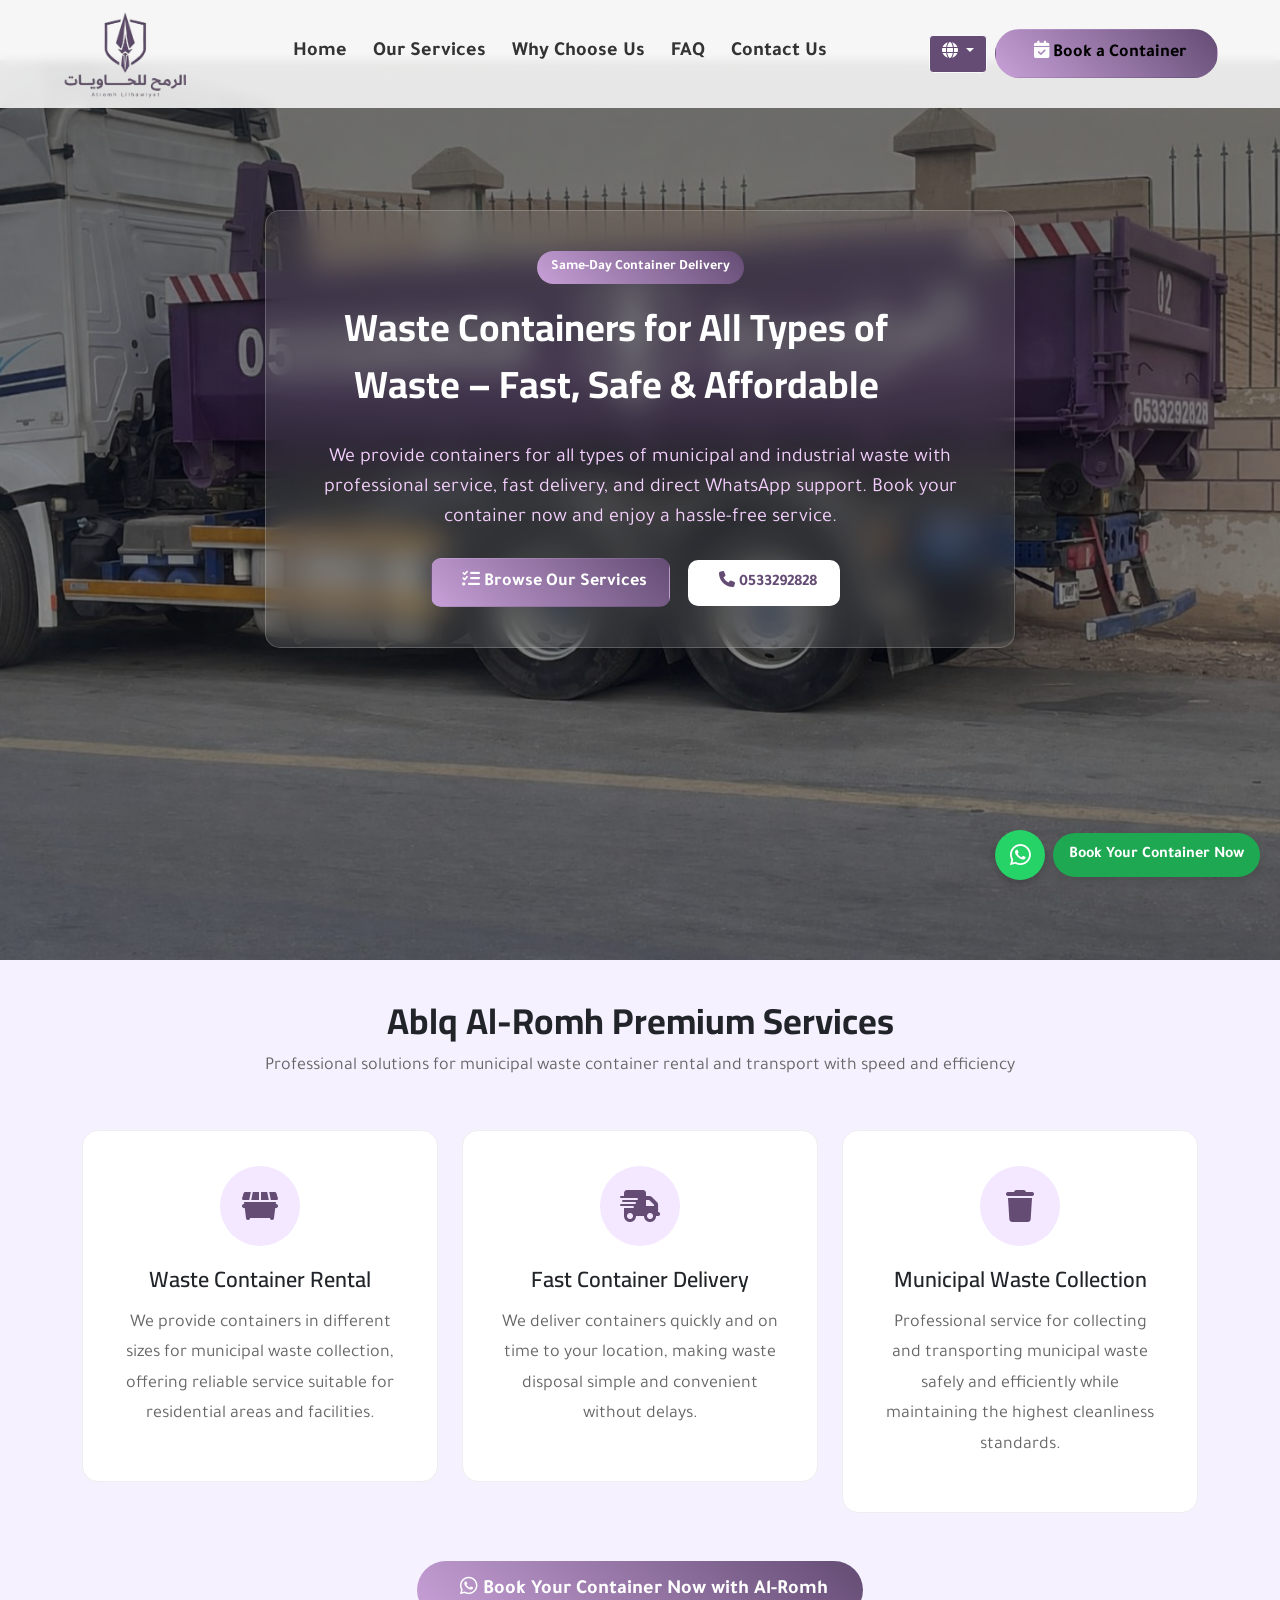
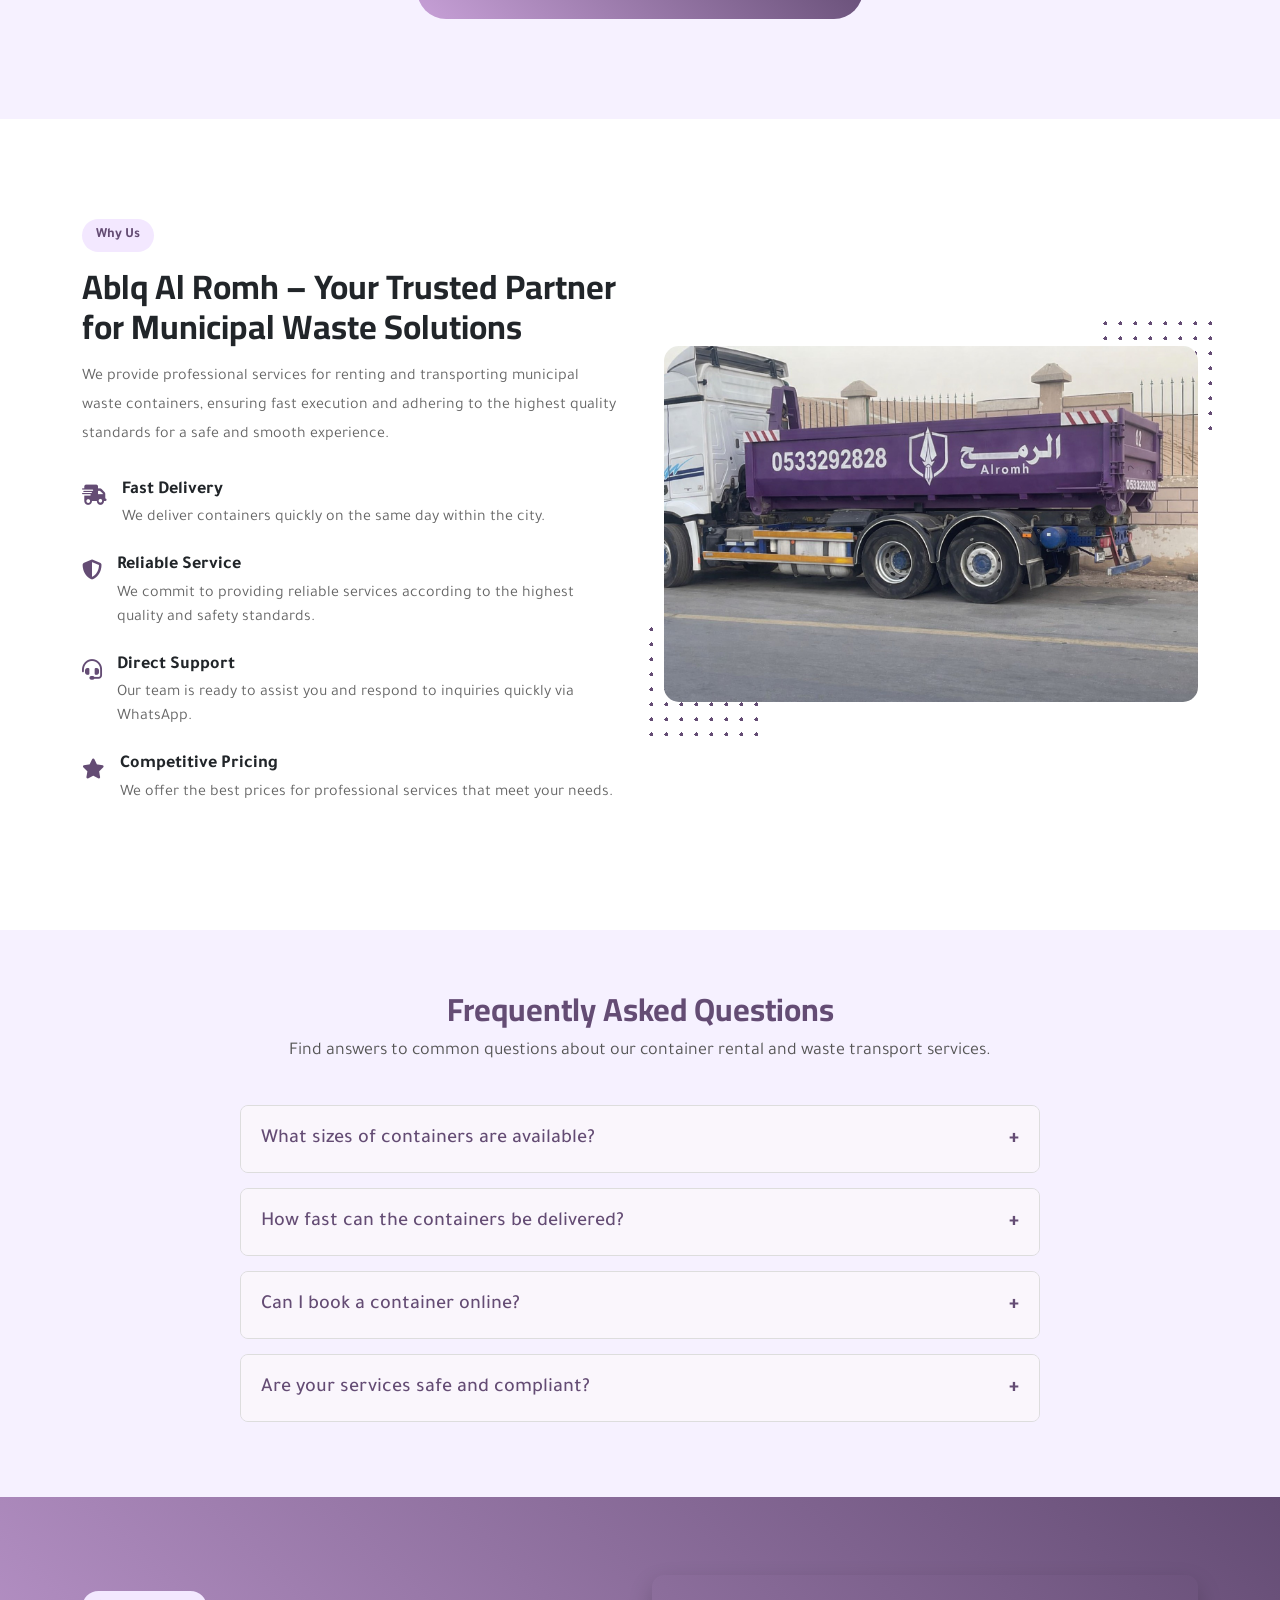
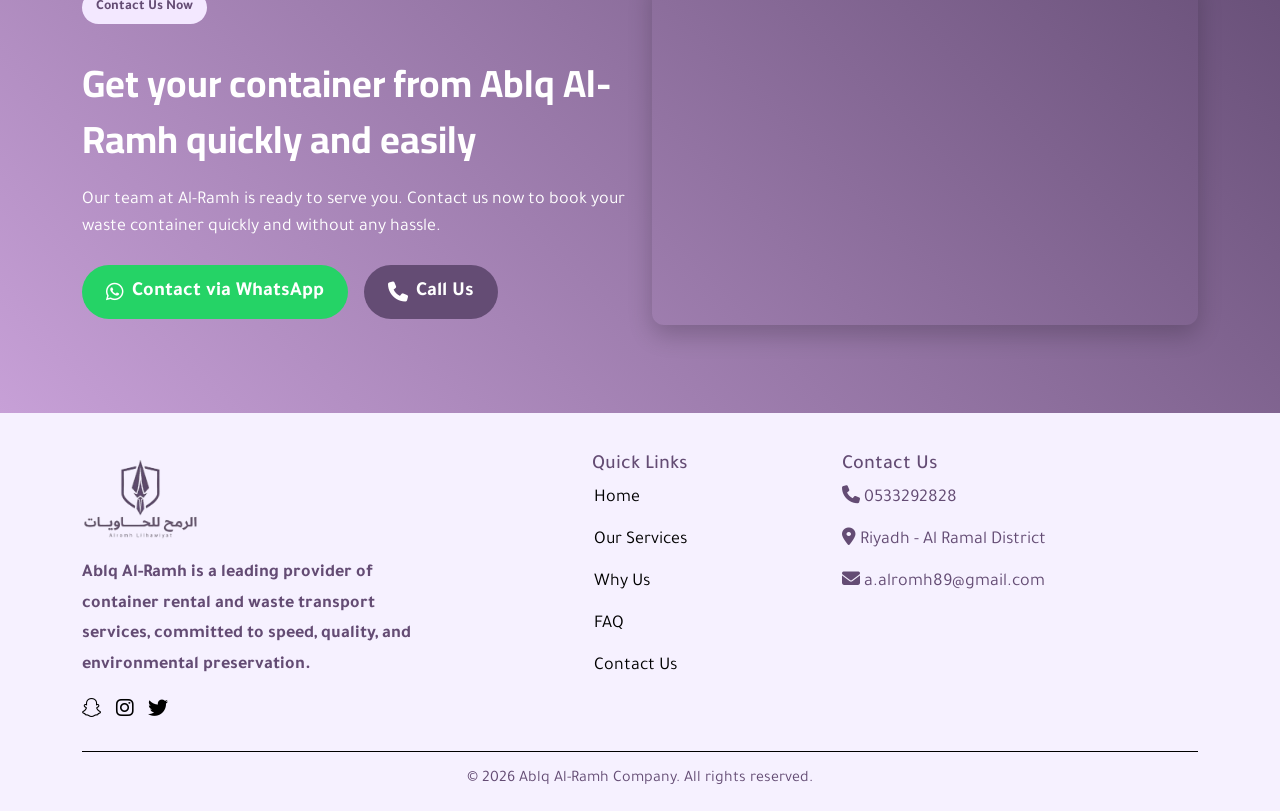
==== en.html @ 947ab0e3 "ablq alromh landing page" ====
<!doctype html>
<html lang="en" dir="ltr">

<head>
    <meta charset="UTF-8" />
    <meta name="viewport" content="width=device-width, initial-scale=1.0" />

    <title>
        Waste Container Rental in Riyadh | Fast Waste Removal Containers
    </title>

    <meta name="robots" content="index, follow" />
    <meta name="description"
        content="Waste container rental in Riyadh for construction, municipal, and industrial waste. Same-day delivery and competitive prices. Contact us now via WhatsApp to book your container." />
    <meta name="keywords"
        content="waste container rental Riyadh, waste containers Riyadh, construction waste containers Riyadh, waste removal containers Saudi Arabia" />
    <meta name="telephone" content="+966533292828" />
    <meta property="og:title" content="Waste Container Rental in Riyadh" />
    <meta property="og:description"
        content="Fast and reliable waste container rental service in Riyadh with same-day delivery and competitive prices." />
    <meta property="og:image" content="https://alromhwaste.com/images/hero_img.jpeg" />
    <meta property="og:url" content="https://alromhwaste.com/en" />
    <meta property="og:type" content="website" />

    <link rel="canonical" href="https://alromhwaste.com/en" />
    <link rel="icon" href="images/logo2.png" type="image/png" />

    <meta name="geo.region" content="SA-RI" />
    <meta name="geo.placename" content="Riyadh" />
    <meta name="geo.position" content="24.876417;46.844833" />
    <meta name="ICBM" content="24.876417, 46.844833" />

    <link rel="stylesheet" href="../css/aos.css" />
    <link rel="stylesheet" href="../css/bootstrap.min.css" />
    <link rel="stylesheet" href="../css/all.min.css" />
    <link rel="stylesheet" href="../css/style.css" />
    <link rel="alternate" hreflang="en" href="https://alromhwaste.com/en" />
    <link rel="alternate" hreflang="ar" href="https://alromhwaste.com" />
    <link href="https://cdnjs.cloudflare.com/ajax/libs/font-awesome/6.5.0/css/all.min.css" rel="stylesheet" />

    <link rel="stylesheet" href="https://cdnjs.cloudflare.com/ajax/libs/animate.css/4.1.1/animate.min.css" media="print"
        onload="this.media = 'all'" />

    <noscript>
        <link rel="stylesheet" href="https://cdnjs.cloudflare.com/ajax/libs/animate.css/4.1.1/animate.min.css" />
    </noscript>

    <link
        href="https://fonts.googleapis.com/css2?family=Cairo:wght@400;600;700&family=Tajawal:wght@400;500&display=swap"
        rel="stylesheet" />

    <!-- Local Business Schema -->

    <script type="application/ld+json">
      {
        "@context": "https://schema.org",
        "@type": "LocalBusiness",
        "name": "Al Romh Waste Containers",
        "serviceType": "Waste Container Rental",
        "url": "https://alromhwaste.com",
        "logo": "https://alromhwaste.com/images/logo2.png",
        "telephone": "+966533292828",
        "address": {
          "@type": "PostalAddress",
          "addressLocality": "Riyadh",
          "addressCountry": "SA"
        },
        "geo": {
          "@type": "GeoCoordinates",
          "latitude": "24.876417",
          "longitude": "46.844833"
        },
        "contactPoint": {
          "@type": "ContactPoint",
          "telephone": "+966533292828",
          "contactType": "customer service",
          "availableLanguage": ["Arabic", "English"]
        },
        "sameAs": ["https://wa.me/966533292828"]
      }
    </script>

    <!-- FAQ Schema -->

    <script type="application/ld+json">
      {
        "@context": "https://schema.org",
        "@type": "FAQPage",
        "mainEntity": [
          {
            "@type": "Question",
            "name": "How much does it cost to rent a waste container in Riyadh?",
            "acceptedAnswer": {
              "@type": "Answer",
              "text": "Waste container rental prices depend on the container size and the type of waste. Contact us via WhatsApp for an exact quote."
            }
          },
          {
            "@type": "Question",
            "name": "Do you provide same-day container delivery?",
            "acceptedAnswer": {
              "@type": "Answer",
              "text": "Yes, we provide same-day container delivery within Riyadh."
            }
          },
          {
            "@type": "Question",
            "name": "What types of waste can you remove?",
            "acceptedAnswer": {
              "@type": "Answer",
              "text": "We handle construction waste, municipal waste, and industrial waste."
            }
          }
        ]
      }
    </script>
</head>

<body>
    <!------------------------------ start navbar section ---------------------------------->
    <div class="nav-contant">
        <div class="container">
            <nav class="navbar navbar-expand-lg bg-body-tertiary">
                <div class="container-fluid">
                    <img src="images/logo2.png" alt="" class="logo" />

                    <button class="navbar-toggler" type="button" data-bs-toggle="collapse"
                        data-bs-target="#navbarSupportedContent" aria-controls="navbarSupportedContent"
                        aria-expanded="false" aria-label="Toggle navigation">
                        <span class="navbar-toggler-icon">
                            <i class="fa-solid fa-bars"></i>
                        </span>
                    </button>

                    <div class="collapse navbar-collapse" id="navbarSupportedContent">
                        <ul class="navbar-nav mb-2 mb-lg-0 mx-auto">
                            <li class="nav-item">
                                <a class="nav-link active" id="homes" aria-current="page"
                                    href="#landing_content">Home</a>
                            </li>

                            <li class="nav-item">
                                <a class="nav-link" href="#our_services" id="services">Our Services</a>
                            </li>

                            <li class="nav-item">
                                <a class="nav-link" href="#why_us" id="our_why_us">Why Choose Us</a>
                            </li>

                            <li class="nav-item">
                                <a class="nav-link" href="#faq" id="our_faq"> FAQ </a>
                            </li>

                            <li class="nav-item">
                                <a class="nav-link" href="#contact" id="our_contact">
                                    Contact Us
                                </a>
                            </li>
                        </ul>

                        <div class="d-flex align-items-center gap-2">
                            <div class="dropdown">
                                <button class="btn btn-light dropdown-toggle" data-bs-toggle="dropdown">
                                    <i class="fa-solid fa-globe"></i>
                                </button>

                                <ul class="dropdown-menu">
                                    <li>
                                        <a class="dropdown-item" href="index.html">العربية</a>
                                    </li>
                                    <li><a class="dropdown-item" href="en.html">English</a></li>
                                </ul>
                            </div>

                            <a href="https://wa.me/966533292828" class="cta-btn">
                                <i class="fa-solid fa-calendar-check"></i>
                                Book a Container
                            </a>
                        </div>
                    </div>
                </div>
            </nav>
        </div>
    </div>
    <!------------------------------ end navbar section ---------------------------------->

    <!------------------------------ start hero section ---------------------------------->
    <div class="hero_section" id="landing_content">
        <div class="hero_contant">
            <div class="container">
                <div class="row align-items-center">
                    <div class="col-lg-12 d-flex align-items-center justify-content-center text-center flex-column">
                        <div class="hero-text-box">
                            <div class="hero-badge">Same-Day Container Delivery</div>

                            <h1 class="hero-title">
                                Waste Containers for All Types of Waste – Fast, Safe &
                                Affordable
                            </h1>

                            <p class="hero-subtitle">
                                We provide containers for all types of municipal and
                                industrial waste with professional service, fast delivery, and
                                direct WhatsApp support. Book your container now and enjoy a
                                hassle-free service.
                            </p>

                            <div
                                class="hero_tag_container d-flex align-items-center justify-content-center text-center gap-2">
                                <a href="https://wa.me/971554944405" class="cta-btn hero-cta">
                                    <i class="fa-solid fa-list-check"></i>
                                    Browse Our Services
                                </a>

                                <a href="tel:0533292828" class="hero-secondary-btn">
                                    <i class="fa-solid fa-phone"></i>
                                    0533292828
                                </a>
                            </div>
                        </div>
                    </div>
                </div>
            </div>
        </div>
    </div>
    <!------------------------------ end hero section ---------------------------------->

    <!------------------------------ start services section ---------------------------------->
    <section class="services-section" id="our_services">
        <div class="container">
            <div class="section-title text-center">
                <h2>Ablq Al-Romh Premium Services</h2>
                <p>
                    Professional solutions for municipal waste container rental and
                    transport with speed and efficiency
                </p>
            </div>

            <div class="row g-4">
                <!-- Service 1 -->

                <div class="col-lg-4 col-md-6">
                    <div class="service-card">
                        <div class="service-icon">
                            <i class="fa-solid fa-dumpster"></i>
                        </div>

                        <h3>Waste Container Rental</h3>

                        <p>
                            We provide containers in different sizes for municipal waste
                            collection, offering reliable service suitable for residential
                            areas and facilities.
                        </p>
                    </div>
                </div>

                <!-- Service 2 -->

                <div class="col-lg-4 col-md-6">
                    <div class="service-card">
                        <div class="service-icon">
                            <i class="fa-solid fa-truck-fast"></i>
                        </div>

                        <h3>Fast Container Delivery</h3>

                        <p>
                            We deliver containers quickly and on time to your location,
                            making waste disposal simple and convenient without delays.
                        </p>
                    </div>
                </div>

                <!-- Service 3 -->

                <div class="col-lg-4 col-md-6">
                    <div class="service-card">
                        <div class="service-icon">
                            <i class="fa-solid fa-trash"></i>
                        </div>

                        <h3>Municipal Waste Collection</h3>

                        <p>
                            Professional service for collecting and transporting municipal
                            waste safely and efficiently while maintaining the highest
                            cleanliness standards.
                        </p>
                    </div>
                </div>
            </div>

            <div class="text-center mt-5">
                <a href="https://wa.me/966533292828" class="book-btn">
                    <i class="fa-brands fa-whatsapp"></i>
                    Book Your Container Now with Al-Romh
                </a>
            </div>
        </div>
    </section>
    <!------------------------------ end services section ---------------------------------->

    <!------------------------------ start why-us section ---------------------------------->
    <section class="why-us-section" id="why_us">
        <div class="container">
            <div class="row align-items-center g-5">
                <div class="col-lg-6">
                    <div class="why-text">
                        <span class="section-badge">Why Us</span>

                        <h2 class="why-title">
                            Ablq Al Romh – Your Trusted Partner for Municipal Waste
                            Solutions
                        </h2>

                        <p class="why-description">
                            We provide professional services for renting and transporting
                            municipal waste containers, ensuring fast execution and adhering
                            to the highest quality standards for a safe and smooth
                            experience.
                        </p>

                        <ul class="why-list">
                            <li>
                                <i class="fa-solid fa-truck-fast"></i>
                                <div>
                                    <h4>Fast Delivery</h4>
                                    <p>
                                        We deliver containers quickly on the same day within the
                                        city.
                                    </p>
                                </div>
                            </li>

                            <li>
                                <i class="fa-solid fa-shield-halved"></i>
                                <div>
                                    <h4>Reliable Service</h4>
                                    <p>
                                        We commit to providing reliable services according to the
                                        highest quality and safety standards.
                                    </p>
                                </div>
                            </li>

                            <li>
                                <i class="fa-solid fa-headset"></i>
                                <div>
                                    <h4>Direct Support</h4>
                                    <p>
                                        Our team is ready to assist you and respond to inquiries
                                        quickly via WhatsApp.
                                    </p>
                                </div>
                            </li>

                            <li>
                                <i class="fa-solid fa-star"></i>
                                <div>
                                    <h4>Competitive Pricing</h4>
                                    <p>
                                        We offer the best prices for professional services that
                                        meet your needs.
                                    </p>
                                </div>
                            </li>
                        </ul>
                    </div>
                </div>

                <div class="col-lg-6">
                    <div class="why-image">
                        <img src="images/hero_img.jpeg" alt="Waste Containers Transport" />
                    </div>
                </div>
            </div>
        </div>
    </section>
    <!------------------------------ end why-us section ---------------------------------->

    <!------------------------------ start faq section ---------------------------------->
    <section class="faq-section" id="faq">
        <div class="container">
            <div class="section-title text-center">
                <h2>Frequently Asked Questions</h2>
                <p>
                    Find answers to common questions about our container rental and
                    waste transport services.
                </p>
            </div>

            <div class="faq-wrapper">
                <div class="faq-item">
                    <button class="faq-question">
                        What sizes of containers are available?
                        <span class="faq-icon">+</span>
                    </button>
                    <div class="faq-answer">
                        We offer a variety of container sizes suitable for small to large
                        municipal waste needs. Contact us to choose the best option for
                        your project.
                    </div>
                </div>

                <div class="faq-item">
                    <button class="faq-question">
                        How fast can the containers be delivered?
                        <span class="faq-icon">+</span>
                    </button>
                    <div class="faq-answer">
                        Our team delivers containers on the same day within the city,
                        ensuring quick and reliable service.
                    </div>
                </div>

                <div class="faq-item">
                    <button class="faq-question">
                        Can I book a container online?
                        <span class="faq-icon">+</span>
                    </button>
                    <div class="faq-answer">
                        Yes! You can book your container directly via WhatsApp or our
                        online booking system, hassle-free.
                    </div>
                </div>

                <div class="faq-item">
                    <button class="faq-question">
                        Are your services safe and compliant?
                        <span class="faq-icon">+</span>
                    </button>
                    <div class="faq-answer">
                        Absolutely. We follow the highest safety standards and ensure all
                        waste is handled professionally and securely.
                    </div>
                </div>
            </div>
        </div>
    </section>
    <!------------------------------ end faq section ---------------------------------->

    <!------------------------------ start contact section ---------------------------------->
    <section class="contact-section" id="contact">
        <div class="contact-bg">
            <div class="container py-5">
                <div class="row align-items-center g-4">
                    <div class="col-lg-6 text-white">
                        <span class="section-badge">Contact Us Now</span>

                        <h2 class="contact-title mt-3">
                            Get your container from Ablq Al-Ramh quickly and easily
                        </h2>

                        <p class="contact-subtitle mb-4">
                            Our team at Al-Ramh is ready to serve you. Contact us now to
                            book your waste container quickly and without any hassle.
                        </p>

                        <div
                            class=" hero_tag_container d-flex justify-content-center justify-content-lg-start gap-3 flex-wrap">
                            <a href="https://wa.me/966533292828" target="_blank" class="contact-btn whatsapp-btn">
                                <i class="fab fa-whatsapp"></i> Contact via WhatsApp
                            </a>

                            <a href="tel:0533292828" class="contact-btn phone-btn">
                                <i class="fa-solid fa-phone"></i> Call Us
                            </a>
                        </div>
                    </div>

                    <div class="col-lg-6">
                        <div class="map-box">
                            <iframe
                                src="https://www.google.com/maps/embed?pb=!1m13!1m8!1m3!1d14478.518658869321!2d46.846078!3d24.876495!3m2!1i1024!2i768!4f13.1!3m2!1m1!2zMjTCsDUyJzM1LjEiTiA0NsKwNTAnNDEuNCJF!5e0!3m2!1sar!2sus!4v1774779517682!5m2!1sar!2sus"
                                width="100%" height="350" style="border: 0; border-radius: 12px" allowfullscreen=""
                                loading="lazy" referrerpolicy="no-referrer-when-downgrade">
                            </iframe>
                        </div>
                    </div>
                </div>
            </div>
        </div>
    </section>
    <!------------------------------ end contact section ---------------------------------->

    <!------------------------------ start footer section ---------------------------------->
    <footer class="footer-section">
        <div class="container">
            <div class="row g-4">
                <div class="col-lg-4 col-md-6">
                    <div class="footer-about mobile_footer">
                        <img src="images/logo2.png" alt="Al-Ramh Company" class="footer-logo" />
                        <p>
                            Ablq Al-Ramh is a leading provider of container rental and waste
                            transport services, committed to speed, quality, and
                            environmental preservation.
                        </p>
                        <div class="footer-socials">
                            <a href="#"><i class="fab fa-snapchat"></i></a>
                            <a href="#"><i class="fab fa-instagram"></i></a>
                            <a href="#"><i class="fab fa-twitter"></i></a>
                        </div>
                    </div>
                </div>

                <div class="col-lg-4 col-md-6 d-flex align-items-center flex-column">
                    <h5>Quick Links</h5>
                    <ul class="footer-links">
                        <li><a href="#landing_content">Home</a></li>
                        <li><a href="#our_services">Our Services</a></li>
                        <li><a href="#why_us">Why Us</a></li>
                        <li><a href="#faq">FAQ</a></li>
                        <li><a href="#contact">Contact Us</a></li>
                    </ul>
                </div>

                <div class="col-lg-4 col-md-6 mobile_footer">
                    <h5>Contact Us</h5>
                    <ul class="footer-contact">
                        <li><i class="fa-solid fa-phone"></i> 0533292828</li>
                        <li>
                            <i class="fa-solid fa-map-marker-alt"></i> Riyadh - Al Ramal
                            District
                        </li>
                        <li><i class="fa-solid fa-envelope"></i> a.alromh89@gmail.com</li>
                    </ul>
                </div>
            </div>

            <div class="footer-bottom text-center mt-4">
                &copy; 2026 Ablq Al-Ramh Company. All rights reserved.
            </div>
        </div>
    </footer>
    <!------------------------------ end footer section ---------------------------------->

    <!------------------------------ start whatsapp icon section ---------------------------------->
    <div class="whatsapp-wrapper-en d-flex align-items-center gap-2">
        <a href="https://wa.me/966533292828" target="_blank" class="whatsapp-icon">
            <i class="fab fa-whatsapp"></i>
        </a>
        <a href="https://wa.me/966533292828" target="_blank" class="whatsapp-text-box">
            Book Your Container Now
        </a>
    </div>
    <!------------------------------ end whatsapp icon section ---------------------------------->

    <script src="js/bootstrap.bundle.min.js"></script>
    <script src="https://cdnjs.cloudflare.com/ajax/libs/wow/1.1.2/wow.min.js"></script>
    <script>
        new WOW().init();
    </script>
    <script>
        const faqItems = document.querySelectorAll(".faq-item");
        faqItems.forEach((item) => {
            const question = item.querySelector(".faq-question");
            question.addEventListener("click", () => {
                faqItems.forEach((otherItem) => {
                    if (otherItem !== item) otherItem.classList.remove("active");
                });
                item.classList.toggle("active");
            });
        });
    </script>
</body>

</html>
---- css/style.css ----
* {
  margin: 0;
  padding: 0;
  box-sizing: border-box;
}

body {
  font-family: "Tajawal", sans-serif;
}

h1,
h2,
h3 {
  font-family: "Cairo", sans-serif;
}

:root {
  --secoundary-color: #644c74;
  --nav-item: #333333;
}

/* ******************** start navbar style *********************************** */
.logo {
  width: 130px;
  height: auto;
  z-index: 1;
  transition: all 0.4s ease-in-out;
}

.logo:hover {
  transform: scale(1.1) rotate(10deg);
}

.navbar {
  padding: 5px 50px;
  display: flex;
  align-items: center;
  justify-content: space-between;
  position: fixed;
  top: 0;
  left: 0;
  width: 100%;
  z-index: 999;
  background-color: rgba(245, 245, 245, 0.9);
  backdrop-filter: blur(5px);
}

.nav-item {
  padding: 0 5px;
  transition: all 0.3s ease;
  border-bottom: 3px solid transparent;
  font-size: 20px;
  font-weight: bold;
}

.nav-link {
  color: var(--nav-item);
}

.nav-link:hover {
  color: var(--nav-item);
}

.nav-item:hover {
  border-bottom: 3px solid var(--secoundary-color);
}

.nav-item.active {
  border-bottom: 3px solid var(--secoundary-color);
}

.nav-item:hover {
  cursor: pointer;
}

.nav-item.active:hover {
  border-bottom: 3px solid var(--secoundary-color);
}

.nav-link:focus {
  color: var(--secoundary-color);
}

.lang-dropdown .btn {
  border: 1px solid var(--secoundary-color);
  outline: 1px solid var(--secoundary-color);
  font-weight: 600;
}

.lang-dropdown .dropdown-item {
  text-align: center;
}

.btn-light {
  color: #ffffff;
  background-color: #644c74 !important;
  border-color: #f8f9fa;
}

.navbar-toggler-icon {
  color: var(--secoundary-color);
  font-size: 30px;
  padding: 10px;
}

.navbar-toggler:focus {
  outline: none;
  box-shadow: none;
}

.cta-btn {
  background: linear-gradient(45deg, #c7a0d7, #644c74);
  padding: 10px 30px;
  border-radius: 25px;
  color: black;
  font-weight: 600;
  text-decoration: none;
  transition: 0.3s;
  border: 1px solid transparent;
  font-size: 18px;
}

.cta-btn:hover {
  transform: scale(1.05);
  color: black;
}

.cta-btn i {
  margin-left: 8px;
  font-size: 1.1rem;
  color: white;
}

/* ******************** start hero_section style *********************************** */

.hero_contant {
  background-image: url(../images/hero_img.jpeg);
  background-size: cover;
  background-position: center;
  position: relative;
  top: 60px;
  left: 0;
  width: 100%;
  height: 100%;
  min-height: 100vh;
  z-index: 2;
  padding-top: 150px;
}

.hero_contant::after {
  content: "";
  position: absolute;
  top: 0;
  left: 0;
  width: 100%;
  height: 100%;
  background: linear-gradient(to bottom,
      rgba(0, 0, 0, 0.55),
      rgba(0, 0, 0, 0.35));
  pointer-events: none;
  z-index: -1;
}

.hero-text-box {
  background: rgba(245, 244, 244, 0.1);
  backdrop-filter: blur(15px);
  -webkit-backdrop-filter: blur(12px);

  border: 1px solid rgba(255, 255, 255, 0.2);
  box-shadow: 0 10px 30px rgba(0, 0, 0, 0.2);

  padding: 40px 50px;
  border-radius: 15px;
  max-width: 750px;
  z-index: 1;
}

.hero-badge {
  display: inline-block;
  background: linear-gradient(45deg, #c7a0d7, #644c74);
  color: white;
  padding: 6px 14px;
  border-radius: 20px;
  font-size: 14px;
  font-weight: 600;
  margin-bottom: 15px;
}

.hero-title {
  font-size: 38px;
  font-weight: 700;
  line-height: 1.5;
  color: white;
  margin-bottom: 30px;
  max-width: 600px;
}

.hero-subtitle {
  font-size: 20px;
  color: rgb(245 208 254);
  margin-bottom: 25px;
  max-width: 650px;
}

.hero-cta {
  display: inline-block;
  margin-right: 10px;
  font-weight: 600;
  text-decoration: none;
  background: linear-gradient(45deg, #c7a0d7, #644c74);
  padding: 10px 22px;
  border-radius: 10px;
  color: white;
  text-decoration: none;
  transition: 0.3s;
  border: 1px solid transparent;
}

.hero-cta:hover {
  background: white;
  color: var(--secoundary-color);
  transform: translateY(-2px) scale(1.05);
  border: 1px solid var(--secoundary-color);
}

.hero-secondary-btn {
  display: inline-block;
  margin-right: 10px;
  font-weight: 600;
  text-decoration: none;
  background: white;
  padding: 10px 22px;
  border-radius: 10px;
  color: var(--secoundary-color);
  text-decoration: none;
  transition: 0.3s;
  border: 1px solid transparent;
}

.hero-secondary-btn:hover {
  background: linear-gradient(45deg, #c7a0d7, #644c74);
  color: white;
  transform: translateY(-2px) scale(1.05);
  border: 1px solid white;
}

.hero-cta i,
.hero-secondary-btn i {
  margin-left: 8px;
}

/* ******************** start services_section style *********************************** */
.services-section {
  padding: 100px 0;
  background: #f6f1ff;
}

.section-title h2 {
  font-size: 36px;
  font-weight: 700;
  margin-bottom: 10px;
}

.section-title p {
  color: #666;
  margin-bottom: 50px;
  font-size: 18px;
}

.service-card {
  background: #fff;
  padding: 35px;
  border-radius: 16px;
  text-align: center;
  transition: 0.4s;
  border: 1px solid #eee;
  position: relative;
}

.service-icon {
  width: 80px;
  height: 80px;
  margin: auto;
  display: flex;
  align-items: center;
  justify-content: center;
  background: #f3e8ff;
  border-radius: 50%;
  font-size: 32px;
  color: #644c74;
  margin-bottom: 20px;
  transition: 0.4s;
}

.service-card h3 {
  font-size: 22px;
  margin-bottom: 15px;
  font-weight: 600;
}

.service-card p {
  color: #666;
  line-height: 1.7;
  font-size: 18px;
}

.service-card:hover {
  transform: translateY(-10px);
  box-shadow: 0 20px 45px rgba(0, 0, 0, 0.1);
}

.service-card:hover .service-icon {
  background: #644c74;
  color: #fff;
  transform: scale(1.1);
}

.book-btn {
  display: inline-block;
  padding: 14px 35px;
  border-radius: 40px;
  background: linear-gradient(45deg, #c7a0d7, #644c74);
  color: #fff;
  font-size: 20px;
  font-weight: 600;
  text-decoration: none;
  transition: 0.3s;
}

.book-btn i {
  margin-left: 8px;
}

.book-btn:hover {
  transform: translateY(-3px);
  box-shadow: 0 10px 25px rgba(147, 51, 234, 0.4);
  color: #fff;
}

/* ******************** start why-us_section style *********************************** */

.why-us-section {
  padding: 100px 0;
  background: #fff;
}

.section-badge {
  background: #f3e8ff;
  color: #644c74;
  padding: 6px 14px;
  border-radius: 20px;
  font-size: 14px;
  font-weight: 600;
  display: inline-block;
  margin-bottom: 15px;
}

.why-title {
  font-size: 34px;
  font-weight: 700;
  margin-bottom: 15px;
}

.why-description {
  color: #666;
  line-height: 1.8;
  margin-bottom: 30px;
}

.why-list {
  list-style: none;
  padding: 0;
}

.why-list li {
  display: flex;
  gap: 15px;
  margin-bottom: 25px;
}

.why-list i {
  font-size: 20px;
  color: #644c74;
  margin-top: 5px;
}

.why-list h4 {
  font-size: 18px;
  margin-bottom: 5px;
  font-weight: 600;
}

.why-list p {
  color: #666;
  margin: 0;
  font-size: 16px;
}

.why-image {
  position: relative;
}

.why-image img {
  width: 100%;
  border-radius: 15px;
  position: relative;
  z-index: 2;
}

.why-image::before {
  content: "";
  position: absolute;
  bottom: -40px;
  left: -20px;
  width: 120px;
  height: 120px;
  background-image: radial-gradient(#644c74 2px, transparent 2px);
  background-size: 15px 15px;
  z-index: 1;
}

.why-image::after {
  content: "";
  position: absolute;
  top: -30px;
  right: -20px;
  width: 120px;
  height: 120px;
  background-image: radial-gradient(#644c74 2px, transparent 2px);
  background-size: 15px 15px;
  z-index: 1;
}

/* ******************** start faq_section style *********************************** */
.faq-section {
  padding: 60px 0;
  background-color: #f6f1ff;
}

.faq-section .section-title h2 {
  font-size: 32px;
  color: #644c74;
  margin-bottom: 10px;
  font-weight: bold;
}

.faq-section .section-title p {
  color: #555;
  margin-bottom: 40px;
  font-size: 18px;
}

.faq-wrapper {
  max-width: 800px;
  margin: 0 auto;
}

.faq-item {
  border: 1px solid #ddd;
  border-radius: 8px;
  margin-bottom: 15px;
  overflow: hidden;
  background-color: #fff;
  transition: all 0.3s ease;
}

.faq-item:hover {
  box-shadow: 0 8px 20px rgba(95, 75, 139, 0.2);
}

.faq-question {
  width: 100%;
  padding: 18px 20px;
  font-size: 20px;
  font-weight: 500;
  border: none;
  background-color: #faf6fc;
  color: #644c74;
  cursor: pointer;
  display: flex;
  justify-content: space-between;
  align-items: center;
}

.faq-icon {
  font-weight: bold;
  transition: transform 0.3s ease;
  font-size: 20px;
}

.faq-answer {
  max-height: 0;
  overflow: hidden;
  padding: 0 20px;
  font-size: 16px;
  line-height: 1.6;
  color: #333;
  background-color: #fff;
  transition:
    max-height 0.4s ease,
    padding 0.4s ease;
}

.faq-item.active .faq-answer {
  padding: 15px 20px;
  max-height: 300px;
}

.faq-item.active .faq-icon {
  transform: rotate(45deg);
}

/* ******************** start contact_section style *********************************** */
.contact-bg {
  background: linear-gradient(45deg, #c7a0d7, #644c74);
  position: relative;
  z-index: 1;
  padding: 30px 0;
}

.contact-title {
  font-size: 38px;
  font-weight: bold;
  line-height: 3.5rem;
  margin-bottom: 20px;
}

.contact-subtitle {
  font-size: 18px;
}

.contact-btn {
  display: inline-flex;
  align-items: center;
  gap: 8px;
  padding: 12px 24px;
  border-radius: 50px;
  font-weight: bold;
  transition: all 0.3s ease;
  text-decoration: none;
  font-size: 20px;
}

.whatsapp-btn {
  background-color: #25d366;
  color: white;
}

.whatsapp-btn:hover {
  background-color: #1da851;
  transform: scale(1.05);
  color: white;
}

.phone-btn {
  background-color: #644c74;
  color: white;
}

.phone-btn:hover {
  background-color: #644c74;
  transform: scale(1.05);
  color: white;
}

.map-box iframe {
  width: 100%;
  height: 350px;
  border-radius: 12px;
  box-shadow: 0 10px 25px rgba(0, 0, 0, 0.2);
}

/* ******************** start footer_section style *********************************** */
.footer-section {
  background-color: #f6f1ff;
  color: #644c74;
  padding: 40px 0 20px 0;
}

.footer-logo {
  width: 120px;
  margin-bottom: 15px;
}

.footer-about p {
  font-size: 18px;
  line-height: 1.7;
  font-weight: bold;
}

.footer-socials a {
  color: black;
  margin-right: 10px;
  font-size: 20px;
  transition: all 0.3s ease;
}

.footer-socials a:hover {
  color: #8e44ad;
}

.footer-links,
.footer-contact {
  list-style: none;
  padding: 0;
  font-size: 18px;
}

.footer-links li,
.footer-contact li {
  margin-bottom: 15px;
}

.footer-links a {
  color: black;
  text-decoration: none;
  transition: color 0.3s;
}

.footer-links a:hover {
  color: #644c74;
}

.footer-bottom {
  border-top: 1px solid black;
  padding-top: 15px;
  font-size: 16px;
}

/* ******************** start whatsapp_section style *********************************** */

.whatsapp-wrapper {
  position: fixed;
  bottom: 20px;
  left: 20px;
  z-index: 999;
  direction: rtl;
}

.whatsapp-wrapper-en {
  position: fixed;
  bottom: 20px;
  right: 20px;
  z-index: 999;
  direction: ltr;
}

.whatsapp-icon {
  background-color: #25d366;
  color: white;
  width: 50px;
  height: 50px;
  border-radius: 50%;
  display: flex;
  align-items: center;
  justify-content: center;
  font-size: 24px;
  text-decoration: none;
  box-shadow: 0 4px 10px rgba(0, 0, 0, 0.2);
  transition: background 0.3s ease;
}

.whatsapp-icon:hover {
  background-color: #1da851;
  color: white;
}

.whatsapp-text-box {
  background-color: #1da851;
  color: white;
  padding: 10px 16px;
  border-radius: 25px;
  font-weight: bold;
  text-decoration: none;
  box-shadow: 0 4px 10px rgba(0, 0, 0, 0.1);
  transition: background 0.3s ease;
}

.whatsapp-text-box:hover {
  background-color: #058c37;
  color: white;
}

/* ******************** start mediaQuery for responsive style *********************************** */

@media (max-width: 767px) {
  .contact {
    margin: 15px auto;
    text-align: center;
    display: block;
    width: 60%;
  }

  .navbar>.container-fluid {
    padding: 10px 10px;
  }

  .logo {
    width: 120px;
    height: auto;
  }

  .hero-text-box {
    padding: 40px 20px;
  }

  .hero-title {
    font-size: 25px;
    max-width: 800px;
  }

  .hero-subtitle {
    font-size: 16px;
  }

  .hero_tag_container {
    flex-direction: column;
  }

  .hero_tag_container a {
    width: 100%;
    text-align: center;
  }

  .section-title h2 {
    font-size: 25px;
  }

  .why-us-section {
    padding: 60px 0;
  }

  .why-title {
    font-size: 25px;
  }

  .contact-bg {
    padding: 10px 0;
  }

  .contact-title {
    font-size: 25px;
    line-height: 2.5rem;
  }

  .contact-btn {
    justify-content: center;
  }

  .mobile_footer {
    display: flex;
    align-items: center;
    flex-direction: column;
    margin-bottom: 15px;
  }

  .footer-about p {
    text-align: center;
  }
}

@media (min-width: 768px) and (max-width: 991px) {}
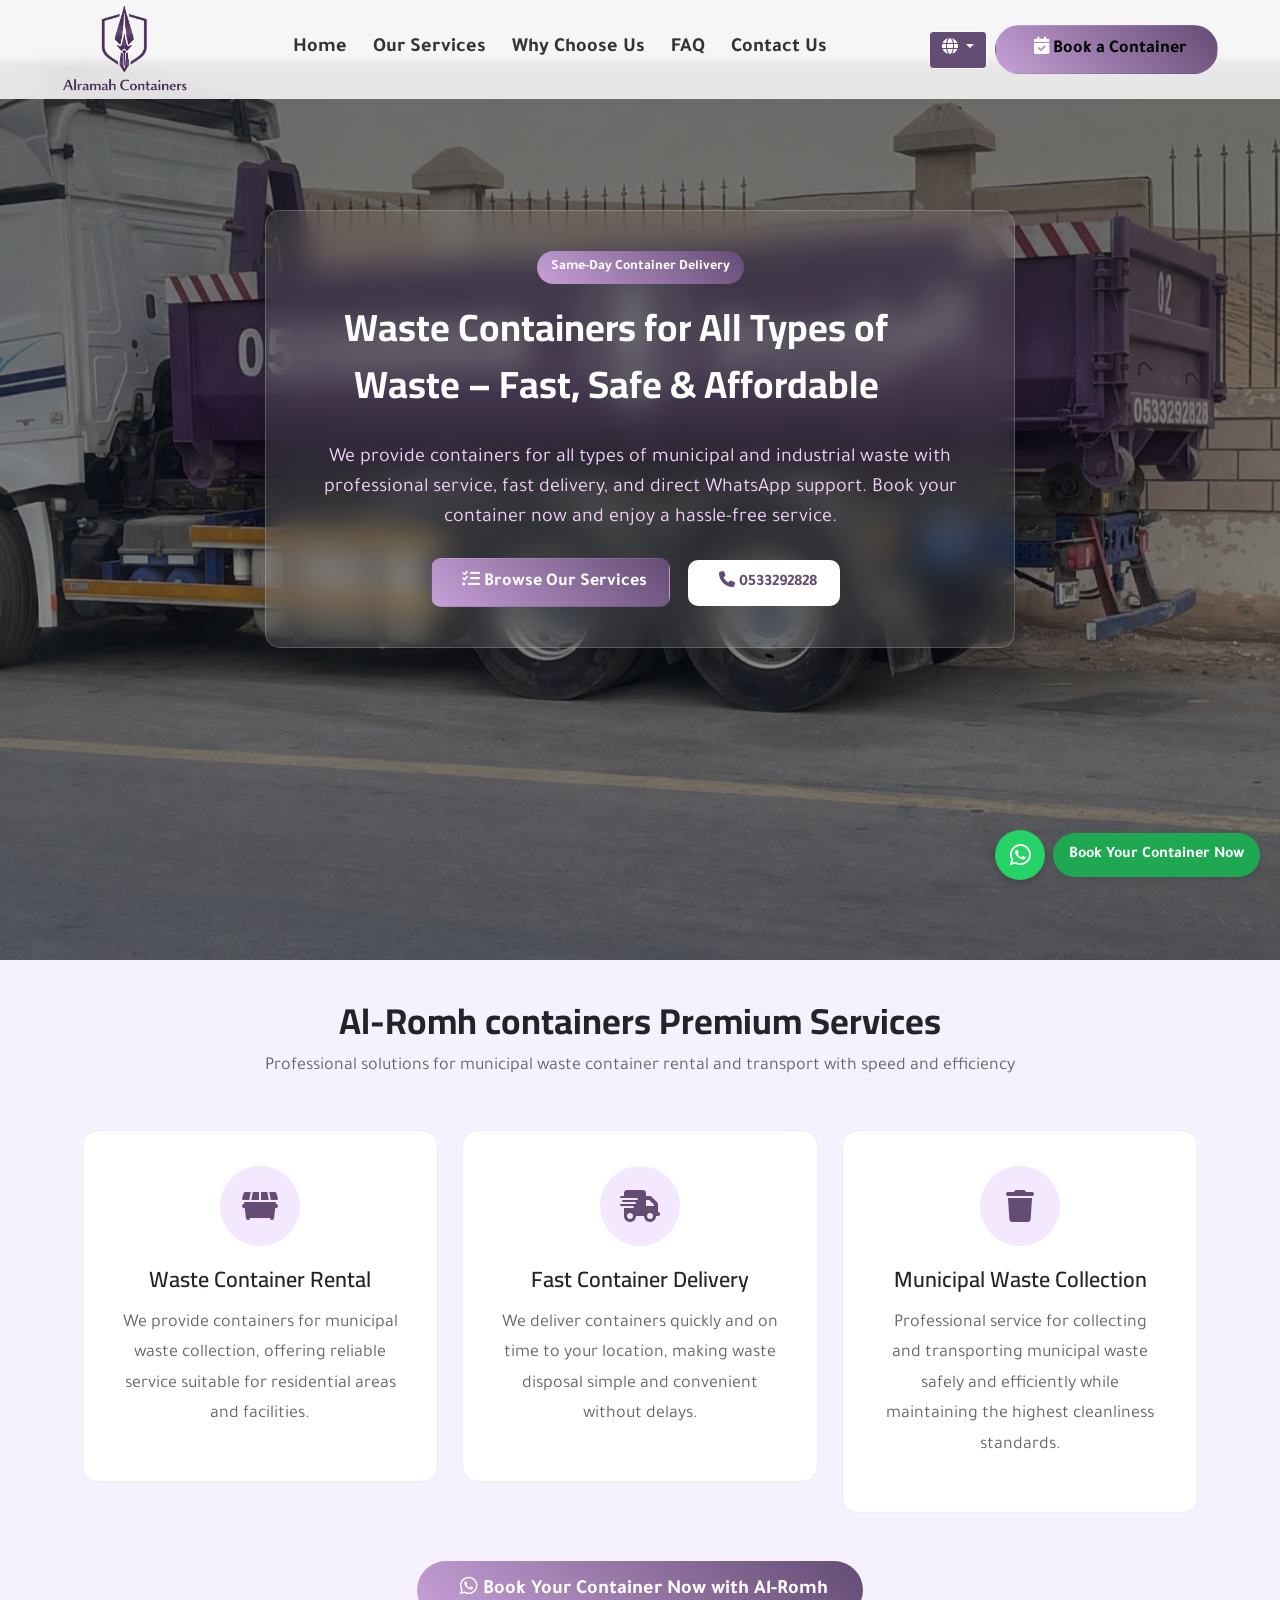
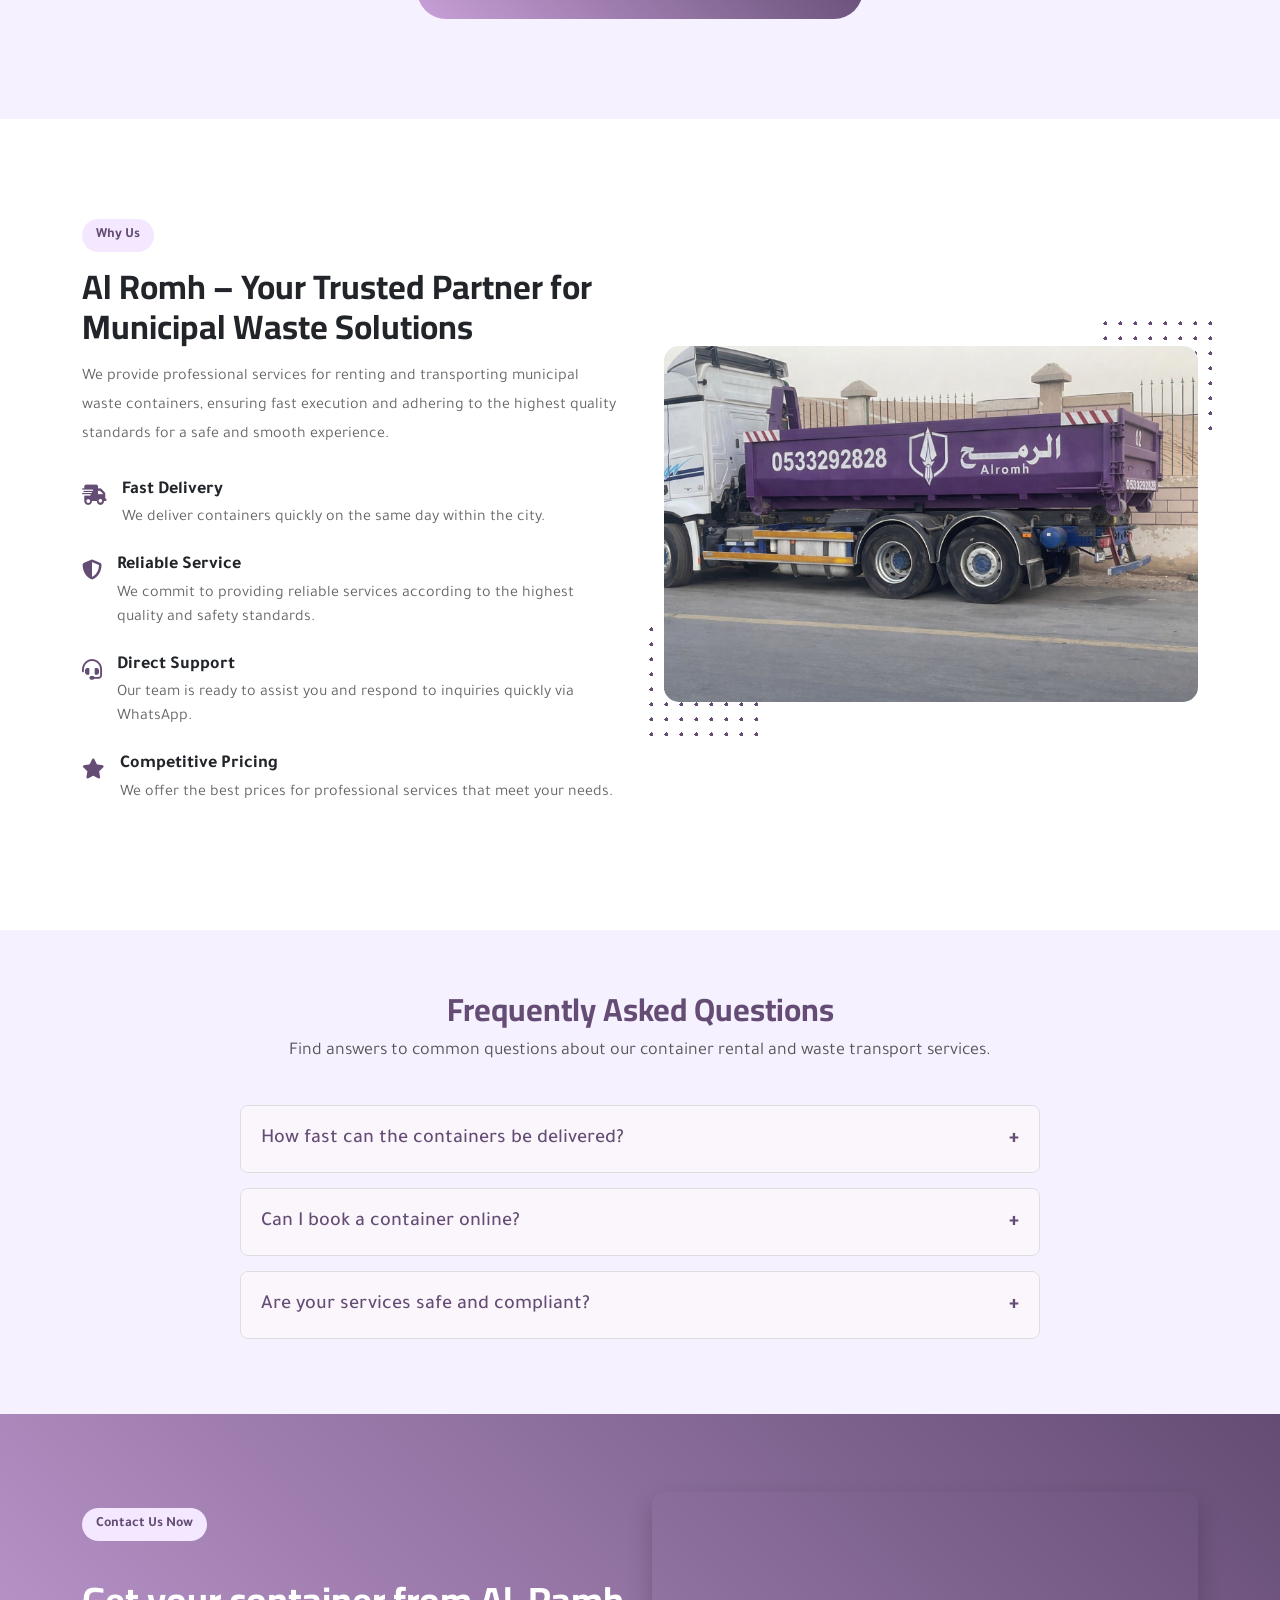
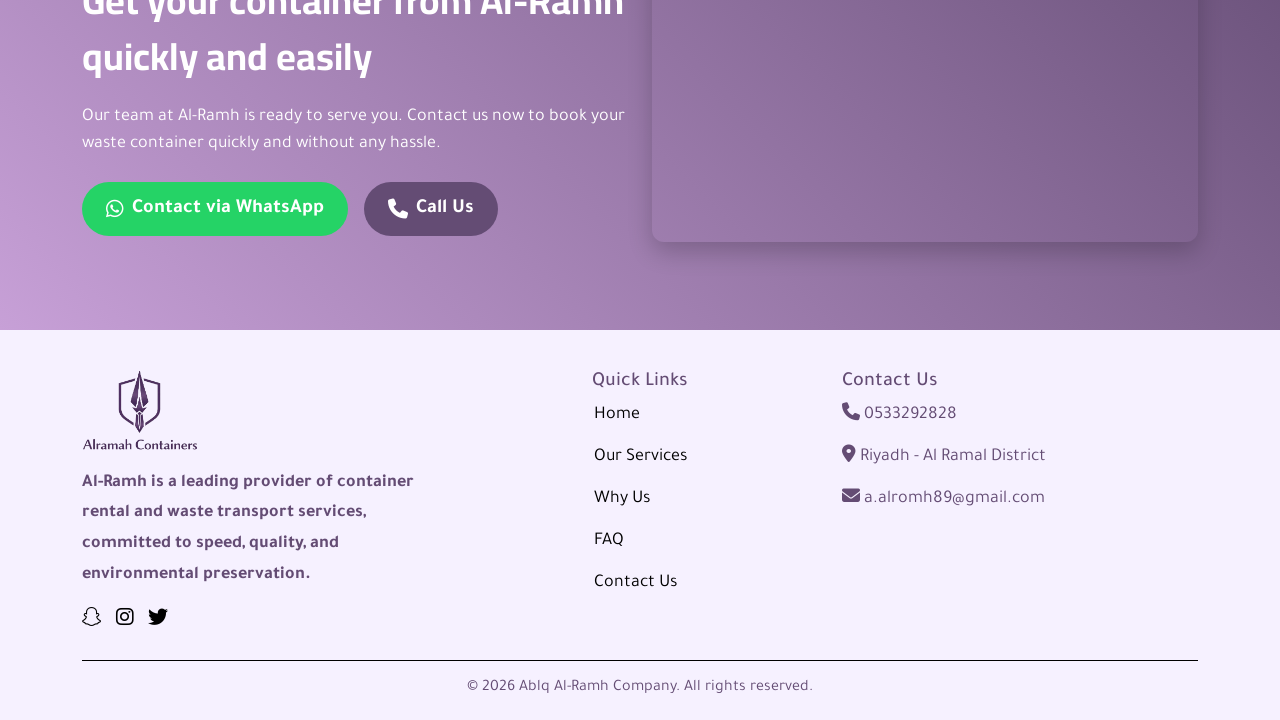
==== commit b01c9fad: "updates" ====
--- a/en.html
+++ b/en.html
@@ -122,7 +122,7 @@
         <div class="container">
             <nav class="navbar navbar-expand-lg bg-body-tertiary">
                 <div class="container-fluid">
-                    <img src="images/logo2.png" alt="" class="logo" />
+                    <img src="images/logo3.png" alt="" class="logo" />
 
                     <button class="navbar-toggler" type="button" data-bs-toggle="collapse"
                         data-bs-target="#navbarSupportedContent" aria-controls="navbarSupportedContent"
@@ -190,10 +190,10 @@
             <div class="container">
                 <div class="row align-items-center">
                     <div class="col-lg-12 d-flex align-items-center justify-content-center text-center flex-column">
-                        <div class="hero-text-box">
+                        <div class="hero-text-box wow animate__animated animate__fadeInDown">
                             <div class="hero-badge">Same-Day Container Delivery</div>
 
-                            <h1 class="hero-title">
+                            <h1 class="hero-title ">
                                 Waste Containers for All Types of Waste – Fast, Safe &
                                 Affordable
                             </h1>
@@ -229,7 +229,7 @@
     <section class="services-section" id="our_services">
         <div class="container">
             <div class="section-title text-center">
-                <h2>Ablq Al-Romh Premium Services</h2>
+                <h2> Al-Romh containers Premium Services</h2>
                 <p>
                     Professional solutions for municipal waste container rental and
                     transport with speed and efficiency
@@ -240,7 +240,7 @@
                 <!-- Service 1 -->
 
                 <div class="col-lg-4 col-md-6">
-                    <div class="service-card">
+                    <div class="service-card wow animate__animated  animate__fadeInUp">
                         <div class="service-icon">
                             <i class="fa-solid fa-dumpster"></i>
                         </div>
@@ -248,7 +248,7 @@
                         <h3>Waste Container Rental</h3>
 
                         <p>
-                            We provide containers in different sizes for municipal waste
+                            We provide containers for municipal waste
                             collection, offering reliable service suitable for residential
                             areas and facilities.
                         </p>
@@ -258,7 +258,7 @@
                 <!-- Service 2 -->
 
                 <div class="col-lg-4 col-md-6">
-                    <div class="service-card">
+                    <div class="service-card wow animate__animated  animate__fadeInUp">
                         <div class="service-icon">
                             <i class="fa-solid fa-truck-fast"></i>
                         </div>
@@ -275,7 +275,7 @@
                 <!-- Service 3 -->
 
                 <div class="col-lg-4 col-md-6">
-                    <div class="service-card">
+                    <div class="service-card wow animate__animated  animate__fadeInUp">
                         <div class="service-icon">
                             <i class="fa-solid fa-trash"></i>
                         </div>
@@ -306,11 +306,11 @@
         <div class="container">
             <div class="row align-items-center g-5">
                 <div class="col-lg-6">
-                    <div class="why-text">
+                    <div class="why-text wow animate__animated animate__fadeInLeft">
                         <span class="section-badge">Why Us</span>
 
                         <h2 class="why-title">
-                            Ablq Al Romh – Your Trusted Partner for Municipal Waste
+                             Al Romh – Your Trusted Partner for Municipal Waste
                             Solutions
                         </h2>
 
@@ -370,7 +370,7 @@
                 </div>
 
                 <div class="col-lg-6">
-                    <div class="why-image">
+                    <div class="why-image wow animate__animated animate__fadeInRight">
                         <img src="images/hero_img.jpeg" alt="Waste Containers Transport" />
                     </div>
                 </div>
@@ -391,19 +391,7 @@
             </div>
 
             <div class="faq-wrapper">
-                <div class="faq-item">
-                    <button class="faq-question">
-                        What sizes of containers are available?
-                        <span class="faq-icon">+</span>
-                    </button>
-                    <div class="faq-answer">
-                        We offer a variety of container sizes suitable for small to large
-                        municipal waste needs. Contact us to choose the best option for
-                        your project.
-                    </div>
-                </div>
-
-                <div class="faq-item">
+                    <div class="faq-item wow animate__animated  animate__flipInX">
                     <button class="faq-question">
                         How fast can the containers be delivered?
                         <span class="faq-icon">+</span>
@@ -414,7 +402,7 @@
                     </div>
                 </div>
 
-                <div class="faq-item">
+                <div class="faq-item  wow animate__animated  animate__flipInX">
                     <button class="faq-question">
                         Can I book a container online?
                         <span class="faq-icon">+</span>
@@ -425,7 +413,7 @@
                     </div>
                 </div>
 
-                <div class="faq-item">
+                <div class="faq-item  wow animate__animated  animate__flipInX">
                     <button class="faq-question">
                         Are your services safe and compliant?
                         <span class="faq-icon">+</span>
@@ -445,11 +433,11 @@
         <div class="contact-bg">
             <div class="container py-5">
                 <div class="row align-items-center g-4">
-                    <div class="col-lg-6 text-white">
+                    <div class="col-lg-6 text-white wow animate__animated  animate__zoomIn">
                         <span class="section-badge">Contact Us Now</span>
 
                         <h2 class="contact-title mt-3">
-                            Get your container from Ablq Al-Ramh quickly and easily
+                            Get your container from Al-Ramh quickly and easily
                         </h2>
 
                         <p class="contact-subtitle mb-4">
@@ -470,7 +458,7 @@
                     </div>
 
                     <div class="col-lg-6">
-                        <div class="map-box">
+                        <div class="map-box wow animate__animated  animate__zoomIn">
                             <iframe
                                 src="https://www.google.com/maps/embed?pb=!1m13!1m8!1m3!1d14478.518658869321!2d46.846078!3d24.876495!3m2!1i1024!2i768!4f13.1!3m2!1m1!2zMjTCsDUyJzM1LjEiTiA0NsKwNTAnNDEuNCJF!5e0!3m2!1sar!2sus!4v1774779517682!5m2!1sar!2sus"
                                 width="100%" height="350" style="border: 0; border-radius: 12px" allowfullscreen=""
@@ -490,9 +478,9 @@
             <div class="row g-4">
                 <div class="col-lg-4 col-md-6">
                     <div class="footer-about mobile_footer">
-                        <img src="images/logo2.png" alt="Al-Ramh Company" class="footer-logo" />
+                        <img src="images/logo3.png" alt="Al-Ramh Company" class="footer-logo" />
                         <p>
-                            Ablq Al-Ramh is a leading provider of container rental and waste
+                             Al-Ramh is a leading provider of container rental and waste
                             transport services, committed to speed, quality, and
                             environmental preservation.
                         </p>
@@ -536,7 +524,7 @@
     <!------------------------------ end footer section ---------------------------------->
 
     <!------------------------------ start whatsapp icon section ---------------------------------->
-    <div class="whatsapp-wrapper-en d-flex align-items-center gap-2">
+    <div class="whatsapp-wrapper-en d-flex align-items-center gap-2 wow animate__animated animate__bounce">
         <a href="https://wa.me/966533292828" target="_blank" class="whatsapp-icon">
             <i class="fab fa-whatsapp"></i>
         </a>
--- a/css/style.css
+++ b/css/style.css
@@ -17,6 +17,21 @@
 :root {
   --secoundary-color: #644c74;
   --nav-item: #333333;
+}
+::-webkit-scrollbar {
+  width: 15px;
+}
+
+::-webkit-scrollbar-track {
+  background-color: white;
+}
+
+::-webkit-scrollbar-thumb {
+  background-color: var(--secoundary-color);
+}
+
+::-webkit-scrollbar-thumb:hover {
+  background-color: var(--secoundary-color);
 }
 
 /* ******************** start navbar style *********************************** */
@@ -759,4 +774,17 @@
   }
 }
 
-@media (min-width: 768px) and (max-width: 991px) {}+@media (min-width: 768px) and (max-width: 991px) {}
+html, body {
+  overflow-x: hidden;
+}
+
+img {
+  max-width: 100%;
+}
+
+@media (max-width: 767px) {
+  .navbar {
+    padding: 5px 15px;
+  }
+}
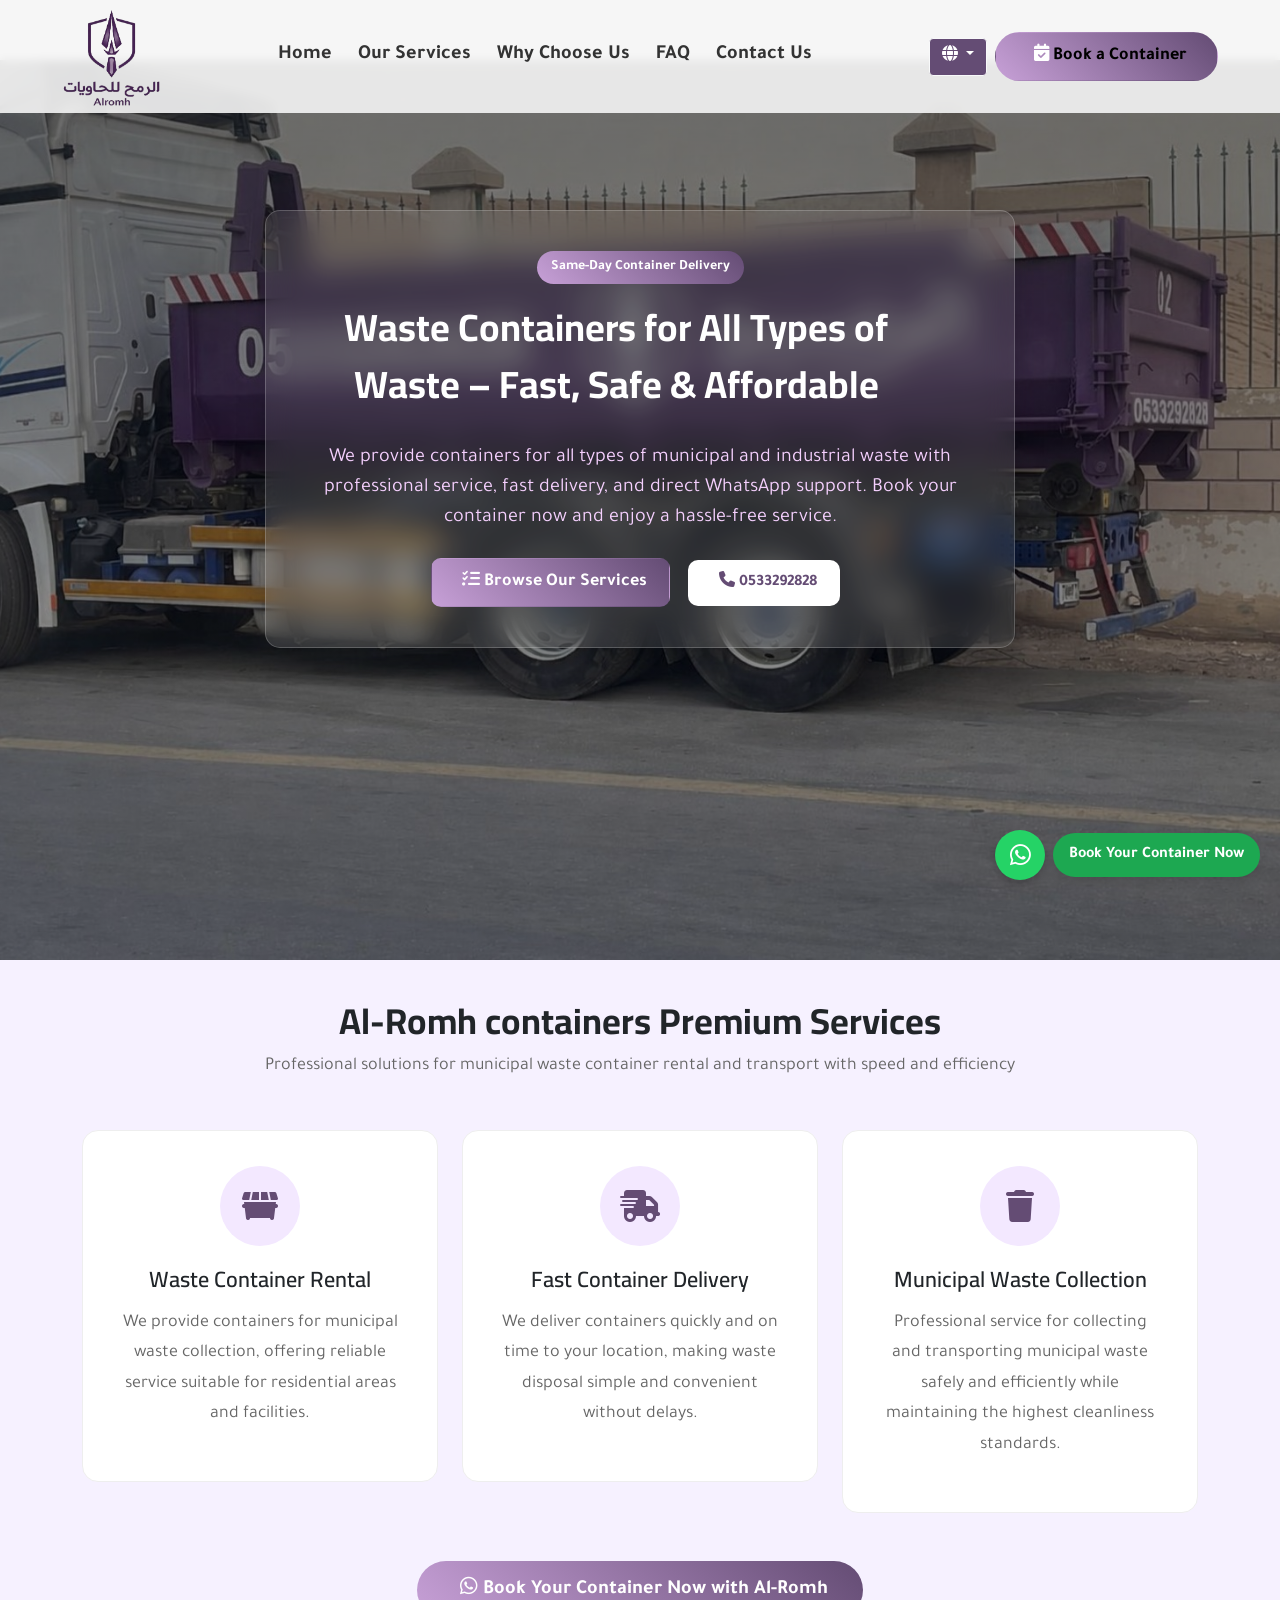
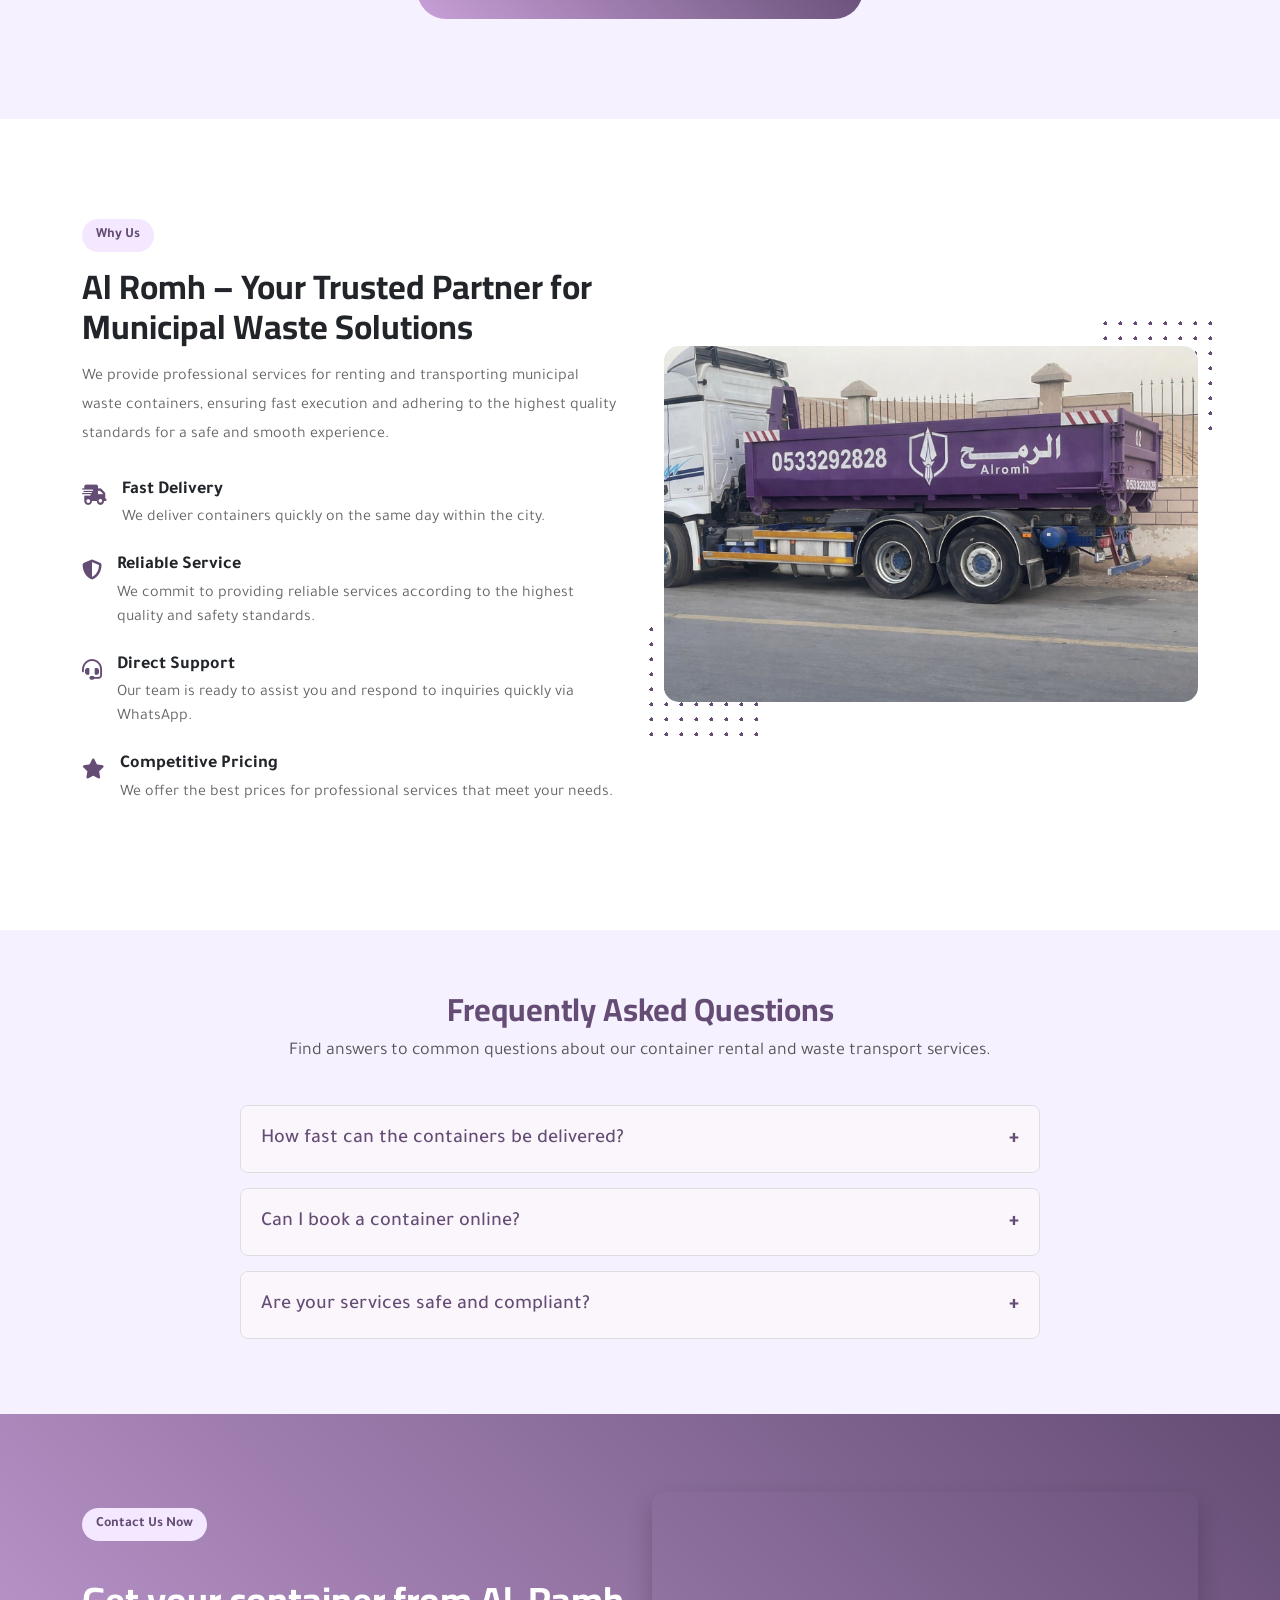
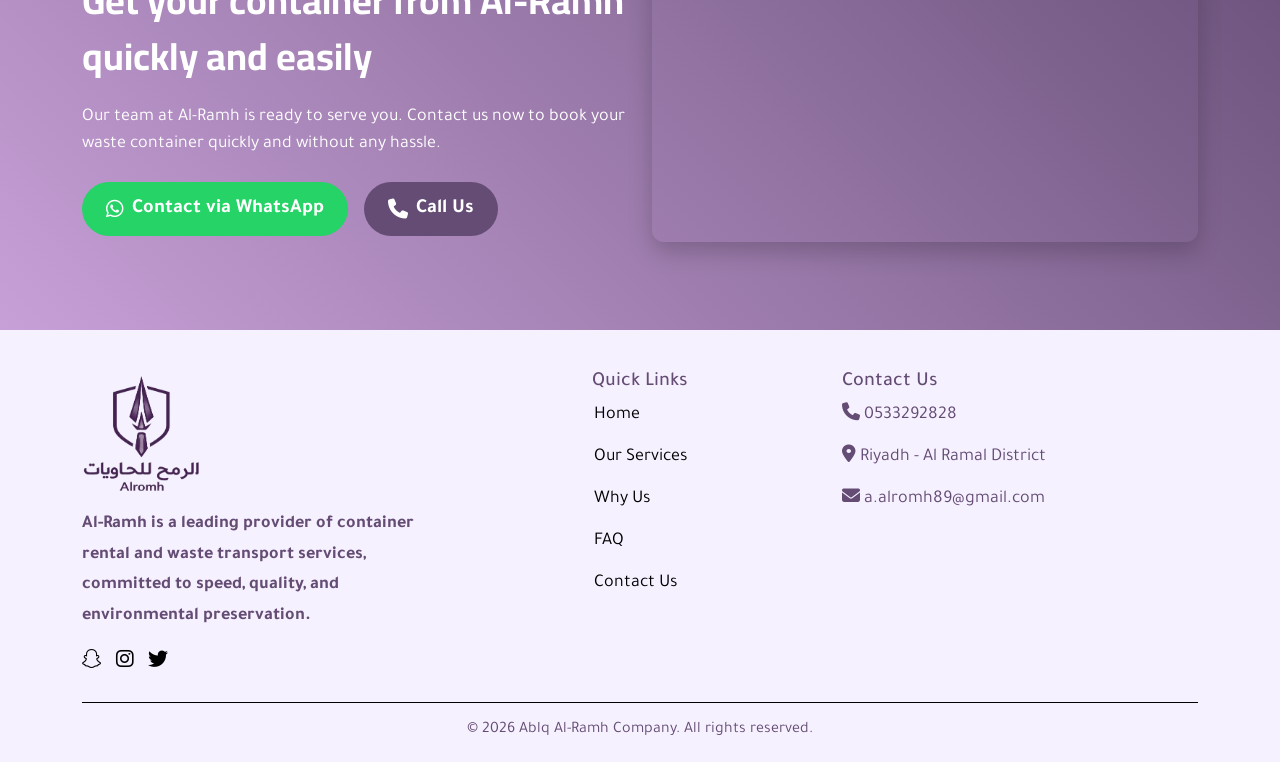
==== commit 5b953ef6: "updates" ====
--- a/en.html
+++ b/en.html
@@ -122,7 +122,7 @@
         <div class="container">
             <nav class="navbar navbar-expand-lg bg-body-tertiary">
                 <div class="container-fluid">
-                    <img src="images/logo3.png" alt="" class="logo" />
+                    <img src="images/logo.png" alt="" class="logo" />
 
                     <button class="navbar-toggler" type="button" data-bs-toggle="collapse"
                         data-bs-target="#navbarSupportedContent" aria-controls="navbarSupportedContent"
@@ -478,7 +478,7 @@
             <div class="row g-4">
                 <div class="col-lg-4 col-md-6">
                     <div class="footer-about mobile_footer">
-                        <img src="images/logo3.png" alt="Al-Ramh Company" class="footer-logo" />
+                        <img src="images/logo.png" alt="Al-Ramh Company" class="footer-logo" />
                         <p>
                              Al-Ramh is a leading provider of container rental and waste
                             transport services, committed to speed, quality, and
--- a/css/style.css
+++ b/css/style.css
@@ -36,7 +36,7 @@
 
 /* ******************** start navbar style *********************************** */
 .logo {
-  width: 130px;
+  width: 100px;
   height: auto;
   z-index: 1;
   transition: all 0.4s ease-in-out;
@@ -711,7 +711,7 @@
   }
 
   .logo {
-    width: 120px;
+    width: 100px;
     height: auto;
   }
 
